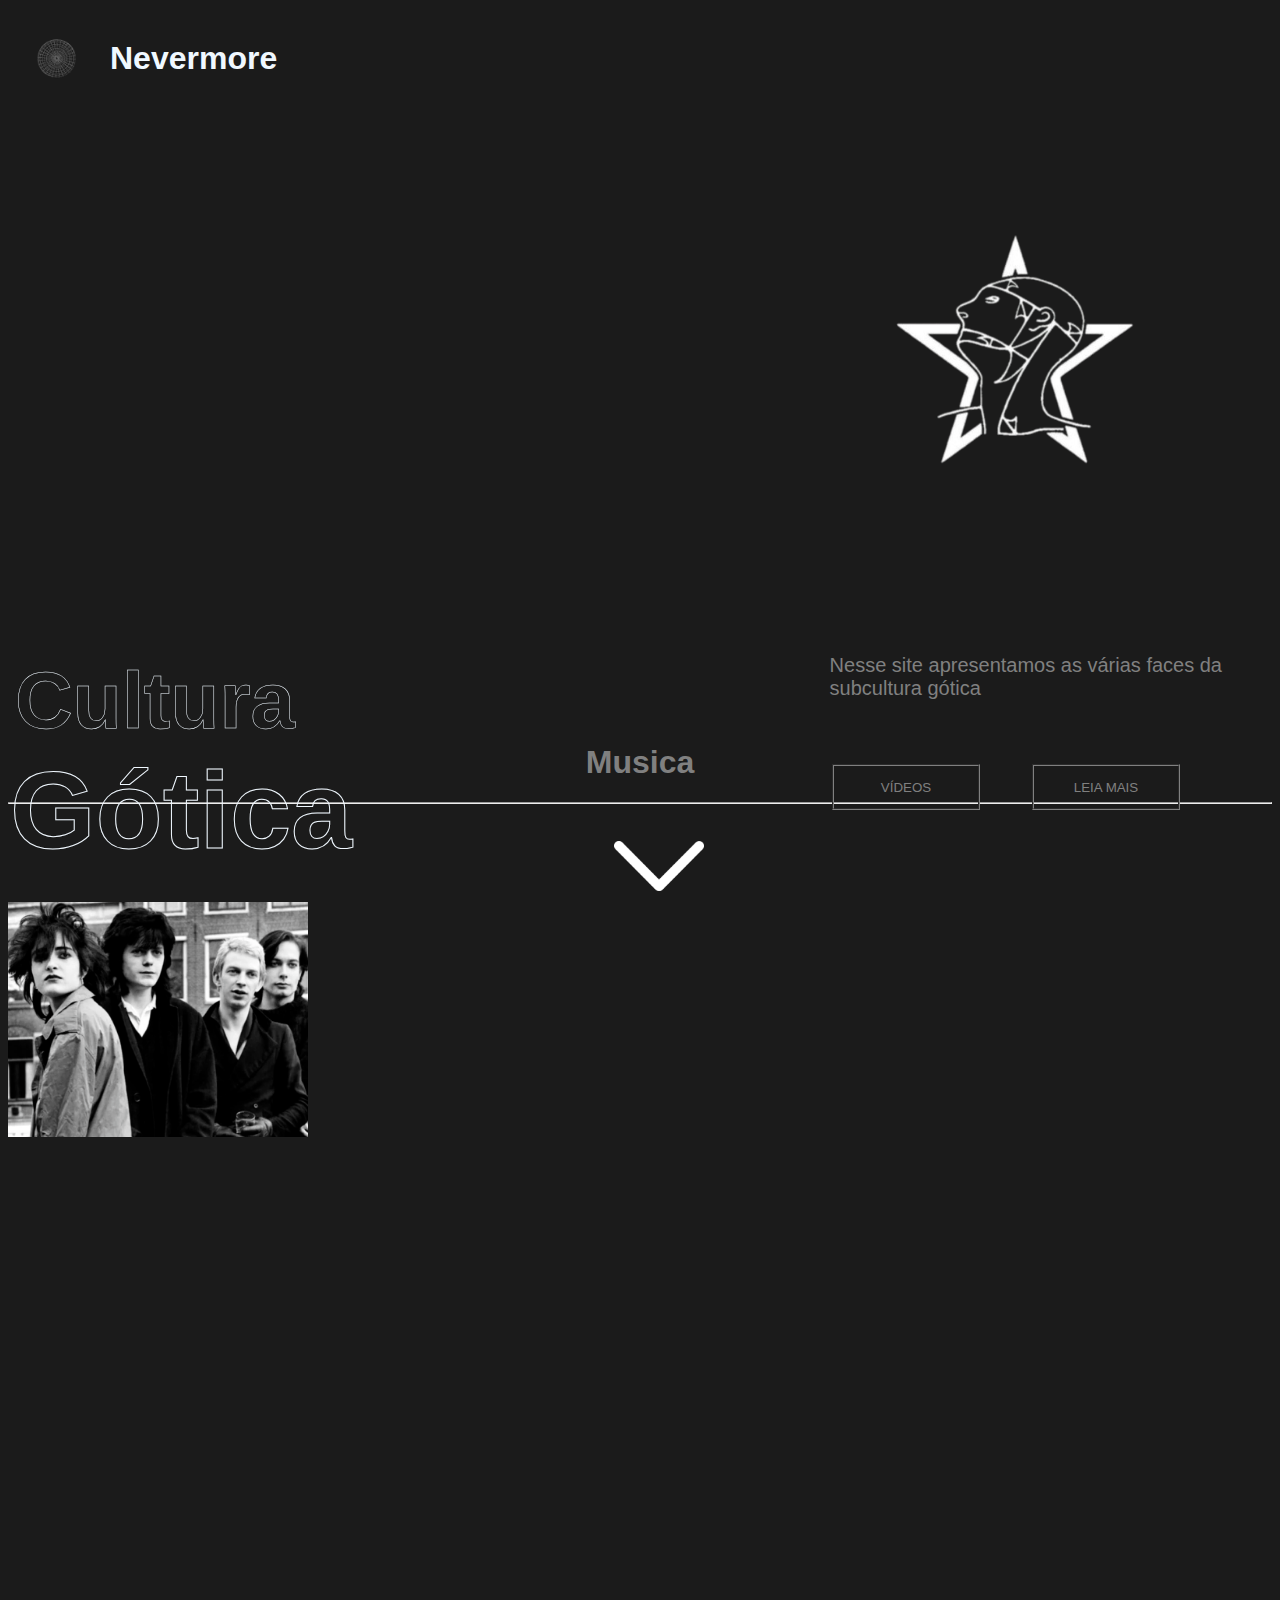
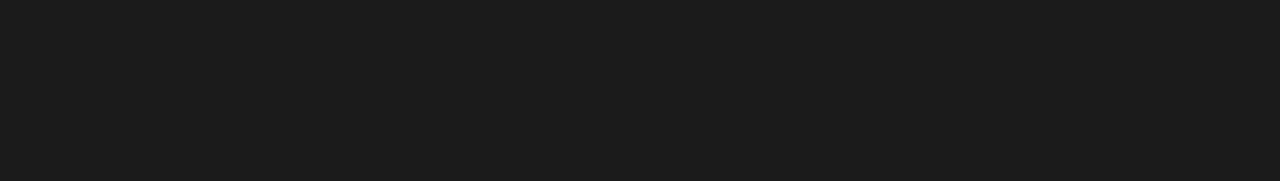
==== index.html @ 48a797e7 "Update index.html" ====
<!DOCTYPE html>
<html lang="pt-br">
<head>
    <meta charset="UTF-8">
    <meta http-equiv="X-UA-Compatible" content="IE=edge">
    <meta name="viewport" content="width=device-width, initial-scale=1.0">
    <meta name="author" content="Equipe Sigma">
    <link rel="shortcut icon" href="favicon.ico" type="image/x-icon">
    <link rel="stylesheet" href="css/estilos.css">
    <title>Nevermore</title>
</head>
<body>
    <img src="img/anim.gif" alt="a" width="100" height="100" float="left"> <h1 class="nev"> Nevermore </h1> 
    <img class="ph" src="img/sist-removebg-preview.png" alt="place-holder">
    
    <h1 class = "titulo";>Cultura</h1>
    <h1 class = "titulo2">Gótica</h1> 

    <p class="tx"> Nesse site apresentamos as várias faces da<br> subcultura gótica</p>

    <form action="pagL.html">
        <button type="menu" class="but1"> LEIA MAIS</button>
    </form>

    <form action="pagV.html">
        <button type="submit" class="but2">VÍDEOS</button>
    </form>

    <a href="#down"><img src="img/seta.png" alt="Seta" class="seta"></a>
    
    <div id="down">
        <div style="margin: none"">
            <h1 style="color: grey; text-align: center;">Musica</h1> 
            <hr>
            <br><br><br><br><br>
        </div>

        <a href="">
            <div class="banda1">
                <img src="img/siouxsie.png" alt="">
                <div class="overlay1">
                    <h1>Siouxsie And The <br>Banshees</h1>
                </div>
            </div>
        </a>

    </div>

    


</body>
</html>
---- css/estilos.css ----
html{
    scroll-behavior: smooth;
}

body{
    font-family:Aria, Helvetica, sans-serif; 
    background-color: #1B1B1B;
}
/*Textos*/
h1.titulo{
    -webkit-text-stroke: 0.5px aliceblue;
    color:transparent; 
    font-size: 80px; 
    position: absolute;
    bottom: 17%;
    left: 15px;
    padding: 0;
    margin: 0;
}

h1.titulo2{
    -webkit-text-stroke: 1px aliceblue;
    color:transparent;
    font-size: 110px;
    position: absolute;
    left: 10px;
    bottom: 3%;
    padding: 0;
    margin: 0;
}

.nev{
    color:aliceblue;
    position: absolute;
    top: 10px;
    left: 110px;
    margin-top: 30px;
}

.tx{
    color:gray; 
    float: right;
    font-size: 20px;
    position: absolute;
    right: 58px;
    bottom: 20%;
}

/*Botões*/
.but1{
    position: absolute;
    border-style:groove; 
    background-color:transparent; 
    border-color: gray; 
    color:gray; 
    width:148px; 
    height: 46px; 
    cursor: pointer;
    right: 100px;
    bottom: 10%;
}

.but2{
    position: absolute;
    border-style:groove; 
    background-color:transparent; 
    border-color: gray; 
    color:gray; 
    width:148px; 
    height: 46px; 
    cursor: pointer;
    right: 300px;
    bottom: 10%;
}

button:hover{
    background-color: gray;
    border-color: aliceblue;
    color:aliceblue
}
#down {
    font-family:Aria, Helvetica, sans-serif; 
    margin-top: 50%;
    padding-bottom: 50%;
   } 

/*Imagens*/
.ph{
    position: absolute;
    right: 11%;
    top: 25%;
    width: 250px;
    height: 250px;
}

.ImagensT{
    width: 250px;
    height: 250px;
}

.bat{
    height: 30px;
    width: 30px;
}

.seta{
    position: absolute;
    width: 90px;
    height: 50px;
    right: 45%;
    bottom: 1%;
}

.seta:hover{
    filter: brightness(60%);
}

/*Listas*/

.banda1{
    filter: brightness(100%);
    transition: .5s ease;
    display: inline-block;
}

.banda1 img{
    height: auto;
    width: 300px;
}

.banda1:hover img{
    filter: brightness(50%);
}
.banda1:hover .overlay1{
    opacity: 1;
}

.overlay1{
    opacity: 0;
    display: block;
    position:relative;
    transition: .5s ease;
}

.overlay1 h1{
    user-select: none;
    color: transparent;
    -webkit-text-stroke: 0.5px aliceblue;
    position: absolute;
    text-align: center;
    font-size: 30px;
    margin-bottom: 26%;
    left: 8%;
    bottom: 100%;
}
/*Posicionando elementos*/
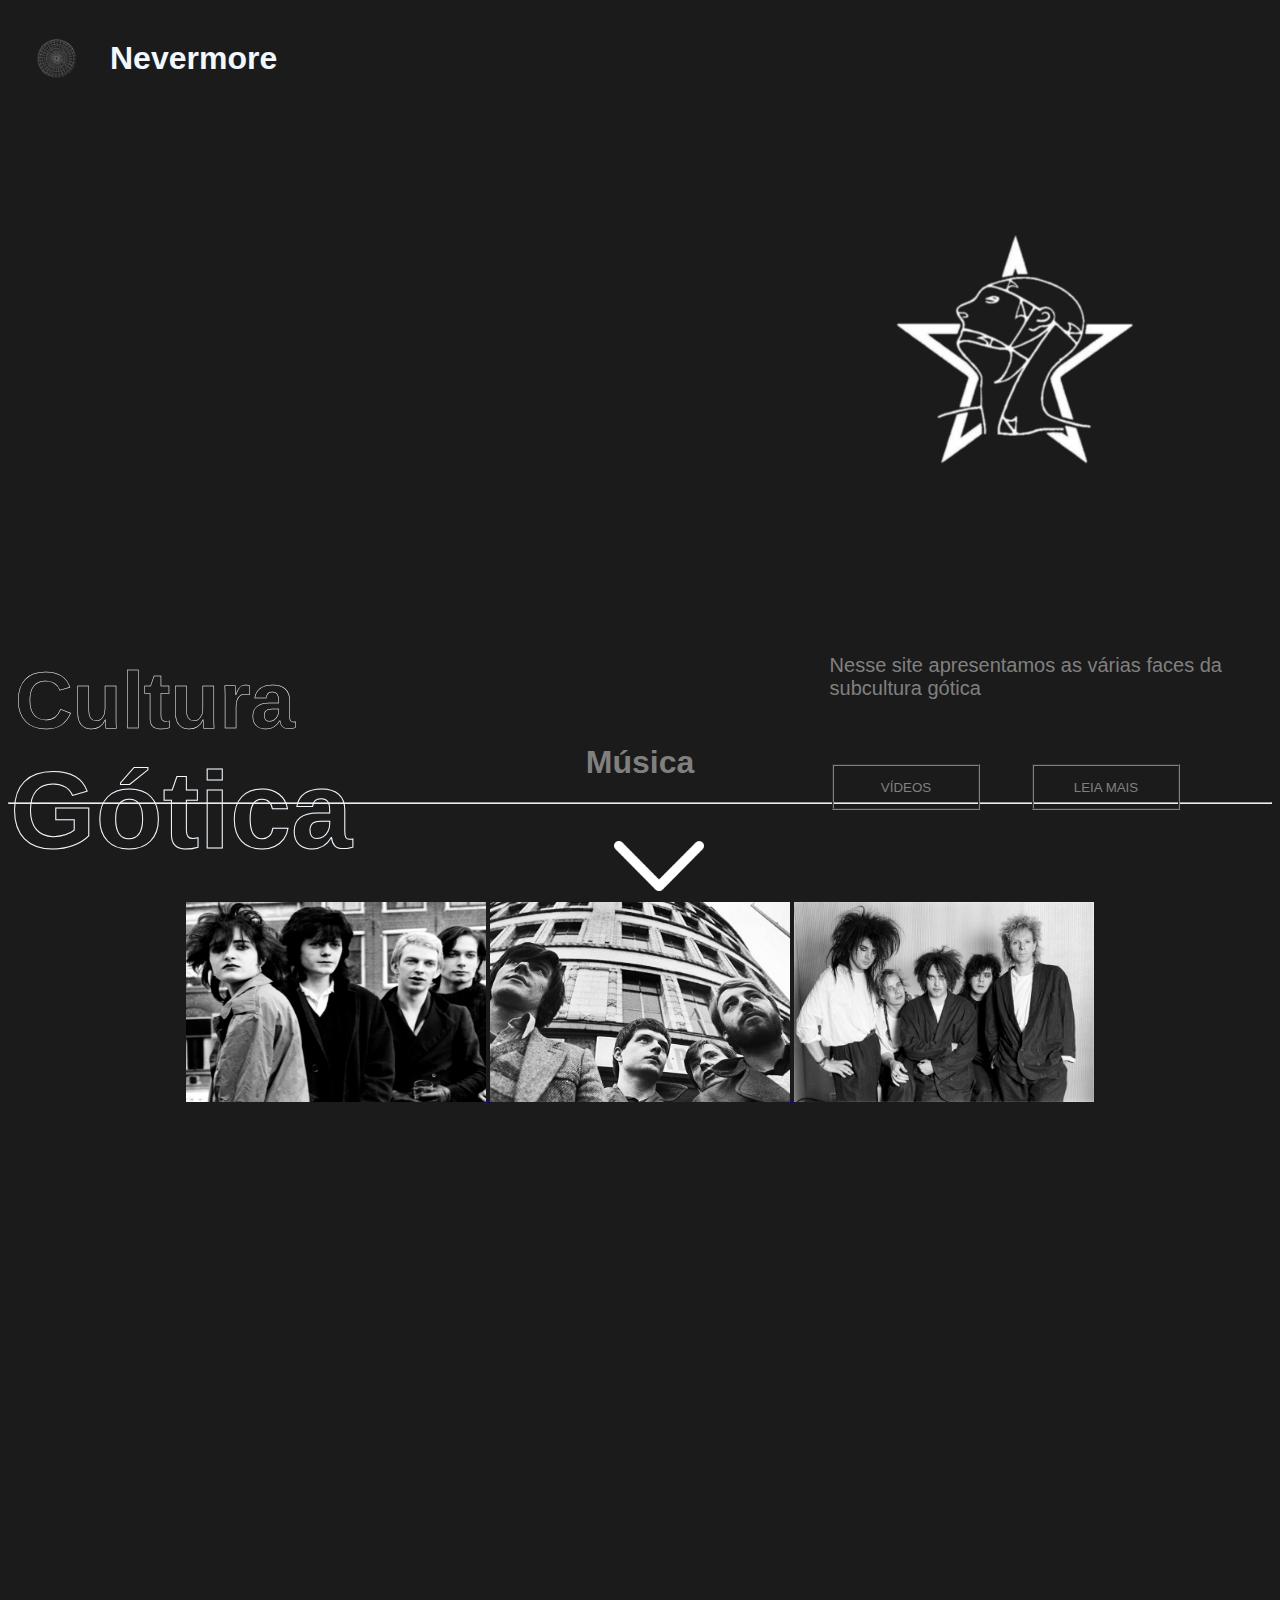
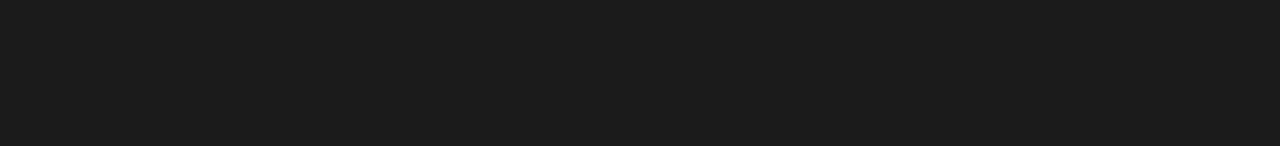
==== commit dabef3e4: "Atualização do código" ====
--- a/index.html
+++ b/index.html
@@ -3,7 +3,7 @@
 <head>
     <meta charset="UTF-8">
     <meta http-equiv="X-UA-Compatible" content="IE=edge">
-    <meta name="viewport" content="width=device-width, initial-scale=1.0">
+    <meta name="viewport" content="width=device-width, initial-scale=1">
     <meta name="author" content="Equipe Sigma">
     <link rel="shortcut icon" href="favicon.ico" type="image/x-icon">
     <link rel="stylesheet" href="css/estilos.css">
@@ -26,16 +26,16 @@
         <button type="submit" class="but2">VÍDEOS</button>
     </form>
 
-    <a href="#down"><img src="img/seta.png" alt="Seta" class="seta"></a>
-    
+    <div><a href="#down"><img src="img/seta.png" alt="Seta" class="seta"></a></div>
+ 
     <div id="down">
-        <div style="margin: none"">
-            <h1 style="color: grey; text-align: center;">Musica</h1> 
+        <div style="margin: none">
+            <h1 style="color: grey; text-align: center;">Música</h1> 
             <hr>
             <br><br><br><br><br>
         </div>
-
-        <a href="">
+    <div style="text-align: center;">
+        <a href="https://open.spotify.com/artist/1n65zfwYIj5kKEtNgxUlWb?si=YqXDvU-JQb-svj98pLH63Q">
             <div class="banda1">
                 <img src="img/siouxsie.png" alt="">
                 <div class="overlay1">
@@ -43,11 +43,25 @@
                 </div>
             </div>
         </a>
+        <a href="https://open.spotify.com/artist/432R46LaYsJZV2Gmc4jUV5?si=Z9nZ3NuUR_mgM40rltrKIA">
+            <div class="banda1">
+                <img src="img/joydivision.jpg" alt="">
+                <div class="overlay1">
+                    <h1 style="margin-left: 23%;">Joy <br> Division</h1>
+                </div>
+            </div>
+        </a>
+        <a href="https://open.spotify.com/artist/7bu3H8JO7d0UbMoVzbo70s?si=bSjBxHFbSVupbouTmdkXcQ">
+            <div class="banda1">
+                <img src="img/thecure.jpeg" alt="">
+                <div class="overlay1">
+                    <h1 style="margin-left: 31%;">The<br>Cure</h1>
+                </div>
+            </div>
+        </a> 
+        
+    </div>  
 
     </div>
-
-    
-
-
 </body>
-</html>
+</html>--- a/css/estilos.css
+++ b/css/estilos.css
@@ -109,6 +109,15 @@
     height: 50px;
     right: 45%;
     bottom: 1%;
+    animation: up-down .7s linear infinite alternate;
+    
+}
+
+
+
+@keyframes up-down {
+   100%{
+    transform: translateY(20%)}
 }
 
 .seta:hover{
@@ -124,7 +133,7 @@
 }
 
 .banda1 img{
-    height: auto;
+    height: 200px;
     width: 300px;
 }
 
@@ -154,3 +163,8 @@
     bottom: 100%;
 }
 /*Posicionando elementos*/
+
+
+
+
+
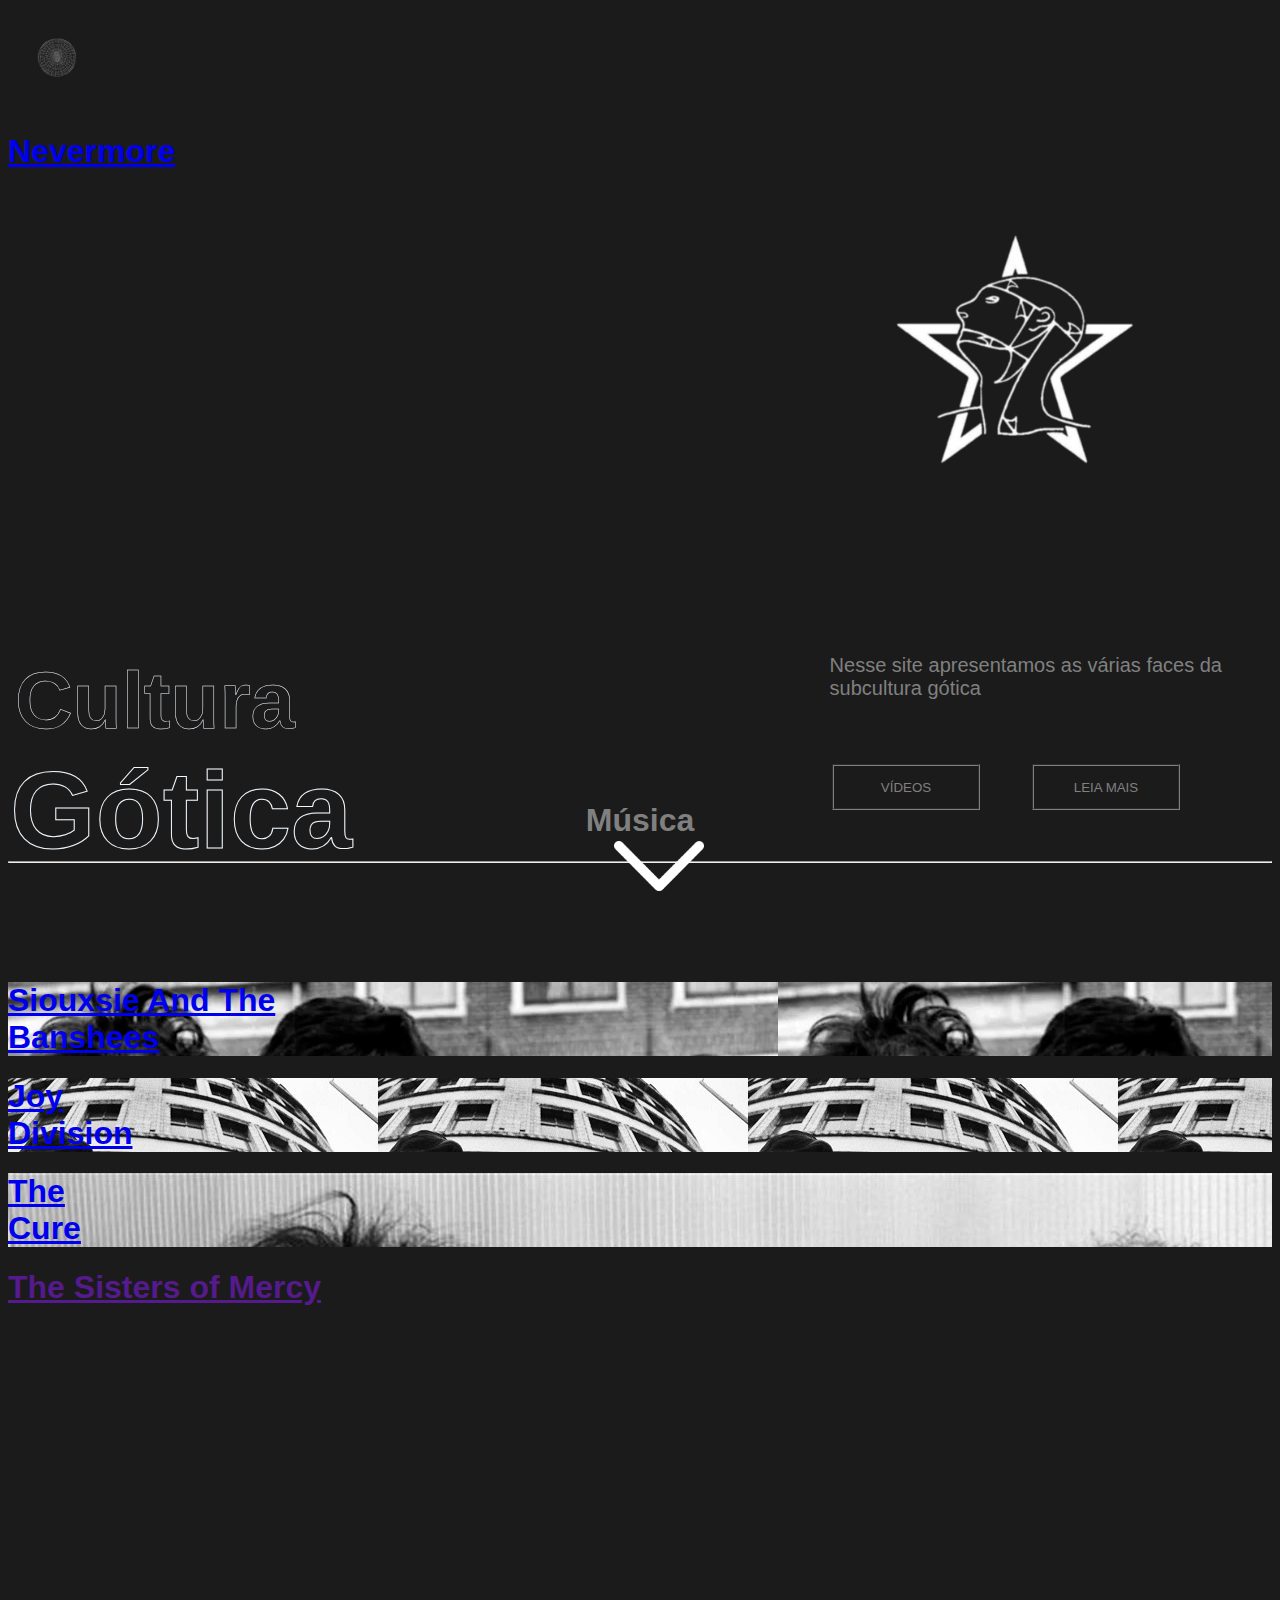
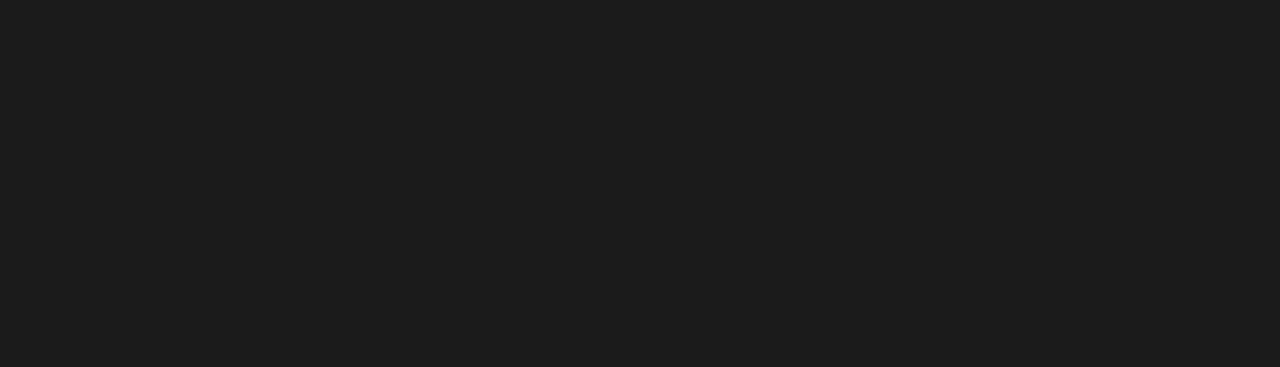
==== commit 5e838191: "Update 31/10" ====
--- a/index.html
+++ b/index.html
@@ -10,23 +10,26 @@
     <title>Nevermore</title>
 </head>
 <body>
-    <img src="img/anim.gif" alt="a" width="100" height="100" float="left"> <h1 class="nev"> Nevermore </h1> 
-    <img class="ph" src="img/sist-removebg-preview.png" alt="place-holder">
-    
-    <h1 class = "titulo";>Cultura</h1>
-    <h1 class = "titulo2">Gótica</h1> 
+    <div class="home">
+        <a href="#home">
+            <img src="img/anim.gif" alt="a" width="100" height="100" float="left"> <h1> Nevermore </h1> 
+        </a>
+    </div>
 
-    <p class="tx"> Nesse site apresentamos as várias faces da<br> subcultura gótica</p>
-
-    <form action="pagL.html">
-        <button type="menu" class="but1"> LEIA MAIS</button>
-    </form>
-
-    <form action="pagV.html">
-        <button type="submit" class="but2">VÍDEOS</button>
-    </form>
-
-    <div><a href="#down"><img src="img/seta.png" alt="Seta" class="seta"></a></div>
+    <section id="home">
+        <img class="ph" src="img/sist-removebg-preview.png" alt="place-holder">
+        
+        <h1 class = "titulo";>Cultura</h1>
+        <h1 class = "titulo2">Gótica</h1>
+        <p class="tx"> Nesse site apresentamos as várias faces da<br> subcultura gótica</p>
+        <form action="pagL.html">
+            <button type="menu" class="but1"> LEIA MAIS</button>
+        </form>
+        <form action="pagV.html">
+            <button type="submit" class="but2">VÍDEOS</button>
+        </form>
+        <div><a href="#down"><img src="img/seta.png" alt="Seta" class="seta"></a></div>
+    </section>
  
     <div id="down">
         <div style="margin: none">
@@ -34,33 +37,31 @@
             <hr>
             <br><br><br><br><br>
         </div>
-    <div style="text-align: center;">
-        <a href="https://open.spotify.com/artist/1n65zfwYIj5kKEtNgxUlWb?si=YqXDvU-JQb-svj98pLH63Q">
-            <div class="banda1">
-                <img src="img/siouxsie.png" alt="">
-                <div class="overlay1">
-                    <h1>Siouxsie And The <br>Banshees</h1>
+    <section class="grid">
+            <a href="//open.spotify.com/artist/1n65zfwYIj5kKEtNgxUlWb?si=YqXDvU-JQb-svj98pLH63Q">
+                <div class="card" style="background-image: url(./img/siouxsie.png);" >
+                        <h1 class="card-text">Siouxsie And The <br>Banshees</h1>
                 </div>
-            </div>
-        </a>
-        <a href="https://open.spotify.com/artist/432R46LaYsJZV2Gmc4jUV5?si=Z9nZ3NuUR_mgM40rltrKIA">
-            <div class="banda1">
-                <img src="img/joydivision.jpg" alt="">
-                <div class="overlay1">
-                    <h1 style="margin-left: 23%;">Joy <br> Division</h1>
+            </a>
+
+            <a href="https://open.spotify.com/artist/432R46LaYsJZV2Gmc4jUV5?si=Z9nZ3NuUR_mgM40rltrKIA">
+                <div class="card" style="background-image: url(./img/joydivision.jpg);" >
+                    <h1 class="card-text">Joy <br> Division</h1>
                 </div>
-            </div>
-        </a>
-        <a href="https://open.spotify.com/artist/7bu3H8JO7d0UbMoVzbo70s?si=bSjBxHFbSVupbouTmdkXcQ">
-            <div class="banda1">
-                <img src="img/thecure.jpeg" alt="">
-                <div class="overlay1">
-                    <h1 style="margin-left: 31%;">The<br>Cure</h1>
+            </a>
+
+            <a href="https://open.spotify.com/artist/7bu3H8JO7d0UbMoVzbo70s?si=bSjBxHFbSVupbouTmdkXcQ">
+                <div class="card" style="background-image: url(./img/thecure.jpeg);" >
+                    <h1 class="card-text">The<br>Cure</h1>
                 </div>
-            </div>
-        </a> 
-        
-    </div>  
+            </a>
+
+            <a href="">
+                <div class="card" style="background-image: url(./img/sisters.jpg);">
+                    <h1 class="card-text">The Sisters of Mercy</h1>
+                </div>
+            </a>
+    </section> 
 
     </div>
 </body>
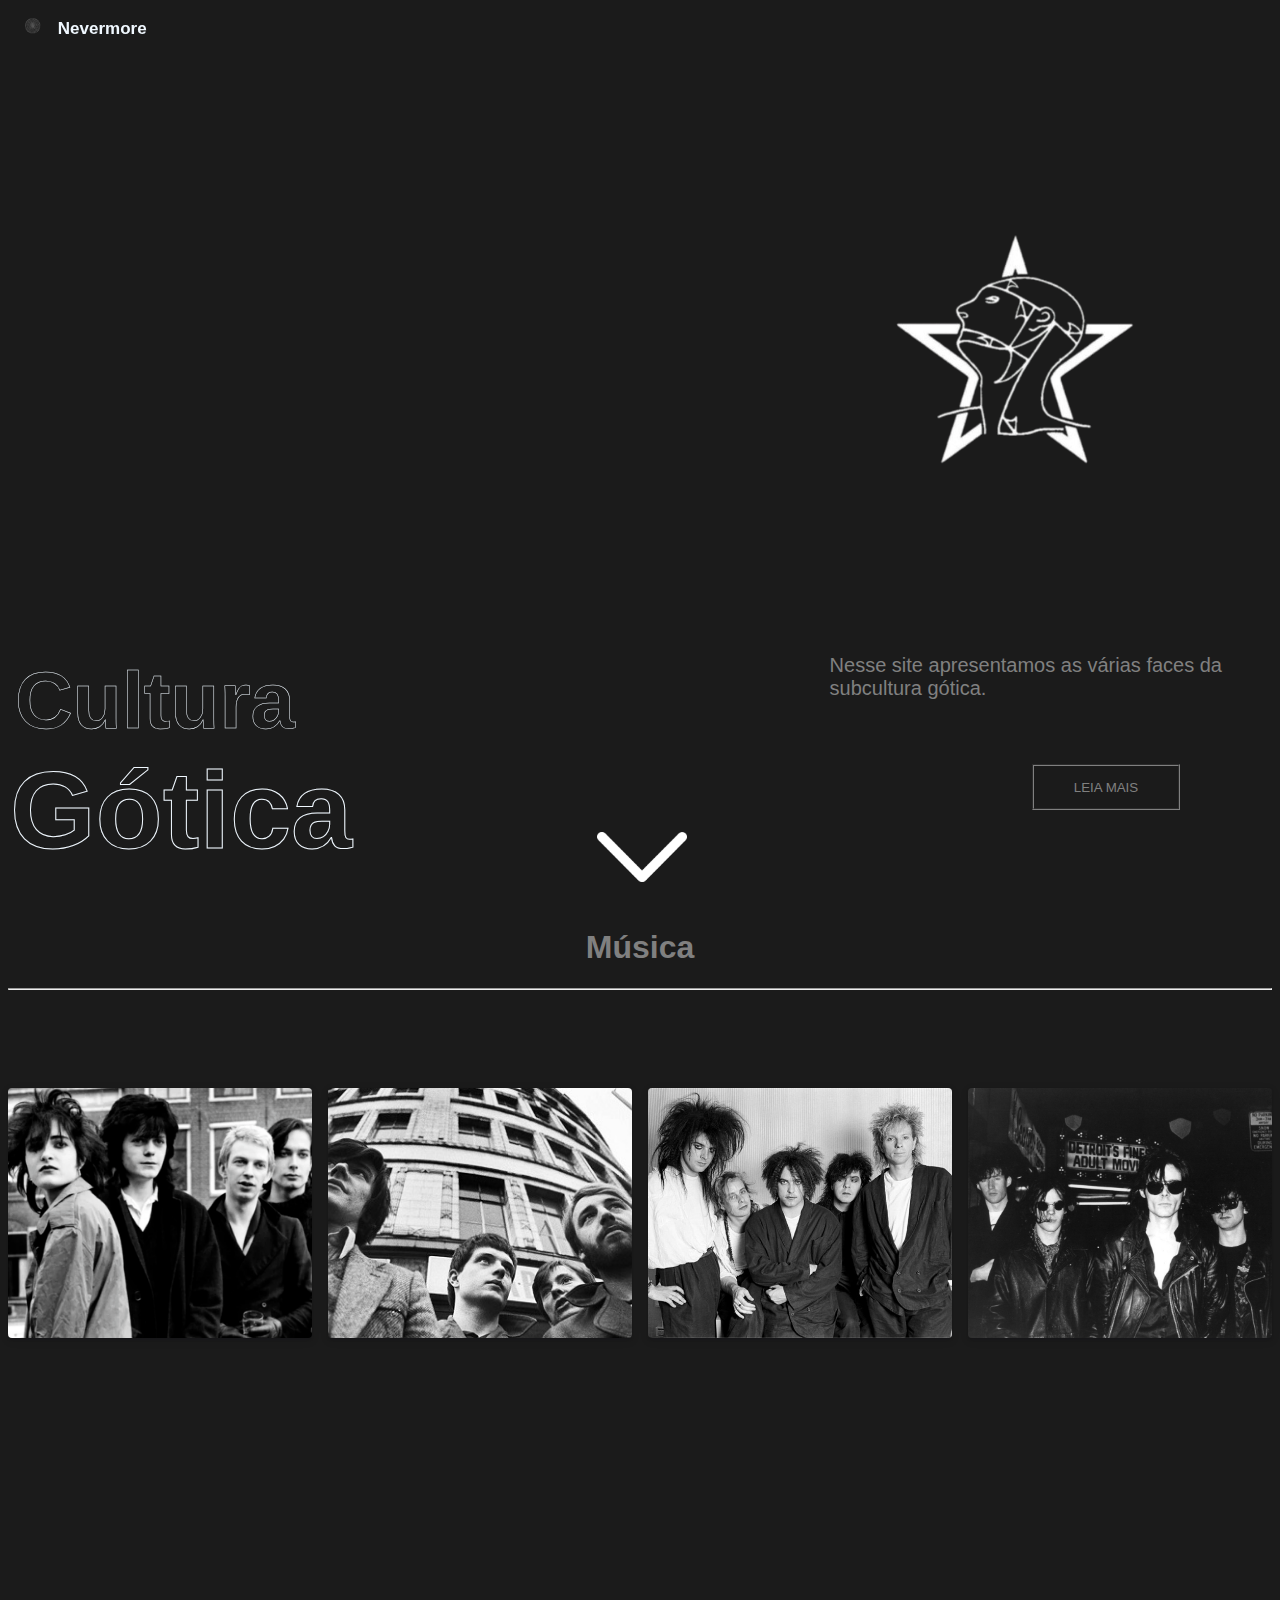
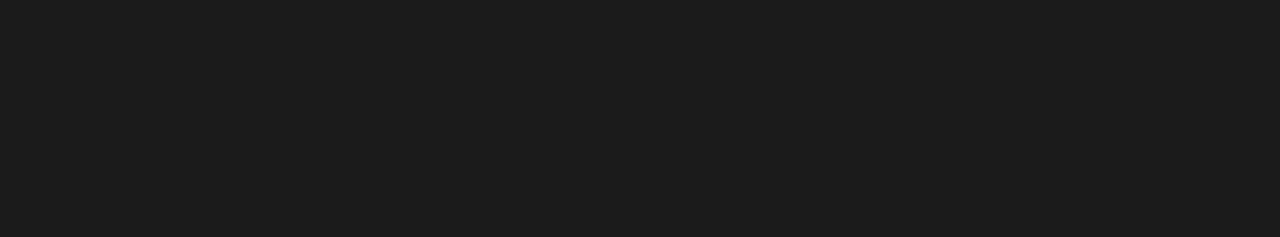
==== commit 1b77d8a8: "update 19/11" ====
--- a/index.html
+++ b/index.html
@@ -15,20 +15,30 @@
             <img src="img/anim.gif" alt="a" width="100" height="100" float="left"> <h1> Nevermore </h1> 
         </a>
     </div>
-
+    
     <section id="home">
-        <img class="ph" src="img/sist-removebg-preview.png" alt="place-holder">
-        
-        <h1 class = "titulo";>Cultura</h1>
-        <h1 class = "titulo2">Gótica</h1>
-        <p class="tx"> Nesse site apresentamos as várias faces da<br> subcultura gótica</p>
+        <div class="container">
+            <div class="c-item i1">
+                <h1 class = "titulo";>Cultura</h1>
+                <h1 class = "titulo2">Gótica</h1>
+            </div>
+            <div class="c-item i2">
+                <img class="ph" src="img/sist-removebg-preview.png" alt="place-holder">
+            </div>
+            <div class="c-item i3">
+                <p class="tx"> Nesse site apresentamos as várias faces da<br> subcultura gótica.</p>
         <form action="pagL.html">
             <button type="menu" class="but1"> LEIA MAIS</button>
         </form>
-        <form action="pagV.html">
+        <!--<form action="pagV.html">
             <button type="submit" class="but2">VÍDEOS</button>
-        </form>
+        </form>-->
+            </div>
+        </div>
+        
+        
         <div><a href="#down"><img src="img/seta.png" alt="Seta" class="seta"></a></div>
+    
     </section>
  
     <div id="down">
--- a/css/estilos.css
+++ b/css/estilos.css
@@ -6,7 +6,48 @@
     font-family:Aria, Helvetica, sans-serif; 
     background-color: #1B1B1B;
 }
+
+body::-webkit-scrollbar{
+    width: 0.25rem;
+    height: 0.25rem;
+}
+
+body::-webkit-scrollbar-track{
+    background: #1B1B1B;
+}
+
+body::-webkit-scrollbar-thumb{
+    background: aliceblue;
+}
+
+#home{
+    height: 100vh;
+}
+.home{
+    position: fixed;
+    left: 0;
+    top:0;
+    margin: 1%;
+    margin-top: .5%;
+}
+.home h1{
+    color:aliceblue;
+    position: absolute;
+    top: 1px;
+    left: 45px;
+    font-size: 17px;
+}
+.home img{
+    height: auto;
+    width: 40px
+}
 /*Textos*/
+h1.vazado{
+    -webkit-text-stroke: 0.5px aliceblue;
+    color:transparent;
+    text-align: center;
+}
+
 h1.titulo{
     -webkit-text-stroke: 0.5px aliceblue;
     color:transparent; 
@@ -29,14 +70,6 @@
     margin: 0;
 }
 
-.nev{
-    color:aliceblue;
-    position: absolute;
-    top: 10px;
-    left: 110px;
-    margin-top: 30px;
-}
-
 .tx{
     color:gray; 
     float: right;
@@ -44,6 +77,14 @@
     position: absolute;
     right: 58px;
     bottom: 20%;
+}
+
+.txg{
+    color:gray; 
+    float: left;
+    font-size: 1.75rem;
+    margin: 1rempx;
+    
 }
 
 /*Botões*/
@@ -80,8 +121,7 @@
 }
 #down {
     font-family:Aria, Helvetica, sans-serif; 
-    margin-top: 50%;
-    padding-bottom: 50%;
+    height: 100vh;
    } 
 
 /*Imagens*/
@@ -94,9 +134,25 @@
 }
 
 .ImagensT{
-    width: 250px;
-    height: 250px;
-}
+   display: flex;
+   justify-content: center;
+    width: 100%;
+   height: auto;
+
+}
+
+.ImagensT2{
+    display: flex;
+    justify-content: center;
+    max-width: 100%;
+    width: auto;
+    
+ 
+ }
+
+ 
+
+
 
 .bat{
     height: 30px;
@@ -107,8 +163,8 @@
     position: absolute;
     width: 90px;
     height: 50px;
-    right: 45%;
-    bottom: 1%;
+    margin-left: 46%;
+    bottom: 2%;
     animation: up-down .7s linear infinite alternate;
     
 }
@@ -137,34 +193,97 @@
     width: 300px;
 }
 
-.banda1:hover img{
+.card:hover .background{
     filter: brightness(50%);
 }
-.banda1:hover .overlay1{
+
+/*Posicionando elementos*/
+
+
+/*GRID*/
+.grid{
+    display: grid;
+    gap: 1rem;
+    grid-template-columns: repeat(auto-fit, minmax(270px, 1fr));
+    grid-auto-rows: 250px;
+}
+
+.card {
+    box-shadow:inset 0 0 0 150vw rgba(0, 0, 0, 0);
+    display: flex;
+    flex-direction: column;
+    justify-content: center;
+    align-items: center;
+    font-size: 2rem;
+    color: #fff;
+    box-shadow: rgba(3, 8, 20, 0.1) 0px 0.15rem 0.5rem, rgba(2, 8, 20, 0.1) 0px 0.075rem 0.175rem;
+    height: 100%;
+    width: 100%;
+    border-radius: 4px;
+    overflow: hidden;
+    transition: .5s ease;
+
+    background-size: cover;
+    background-position: center;
+    background-repeat: no-repeat;
+ }
+
+.card:hover{
+    box-shadow:inset 0 0 0 150vw rgba(0,0,0,0.5);
+ }
+
+.card-text{
+    opacity: 0;
+    transition: .5s ease;
+    text-align: center;
+    -webkit-text-stroke: 1px aliceblue;
+    color:transparent; 
+    user-select: none;
+    
+}
+
+.card:hover .card-text{
     opacity: 1;
 }
 
-.overlay1{
-    opacity: 0;
-    display: block;
-    position:relative;
-    transition: .5s ease;
-}
-
-.overlay1 h1{
-    user-select: none;
-    color: transparent;
-    -webkit-text-stroke: 0.5px aliceblue;
-    position: absolute;
-    text-align: center;
-    font-size: 30px;
-    margin-bottom: 26%;
-    left: 8%;
-    bottom: 100%;
-}
-/*Posicionando elementos*/
-
-
-
-
-
+a:link { text-decoration: none; }
+
+
+a:visited { text-decoration: none; }
+
+
+a:hover { text-decoration: none; }
+
+
+a:active { text-decoration: none; }
+
+/*flex*/
+.flex_cont{
+    display: flex;
+    justify-content:space-around;
+    flex-direction: row;
+    flex-wrap: wrap;
+}
+
+.flex{
+    margin: 30px;
+       
+}
+
+.flex_item{
+    
+    min-width: 260px;
+    flex-grow: 1;
+    flex-basis: 0;
+    
+    
+}
+
+.flex_item2{
+    
+    min-width:275px;
+    flex-grow: 2;
+    flex-basis: 0;
+    
+    
+}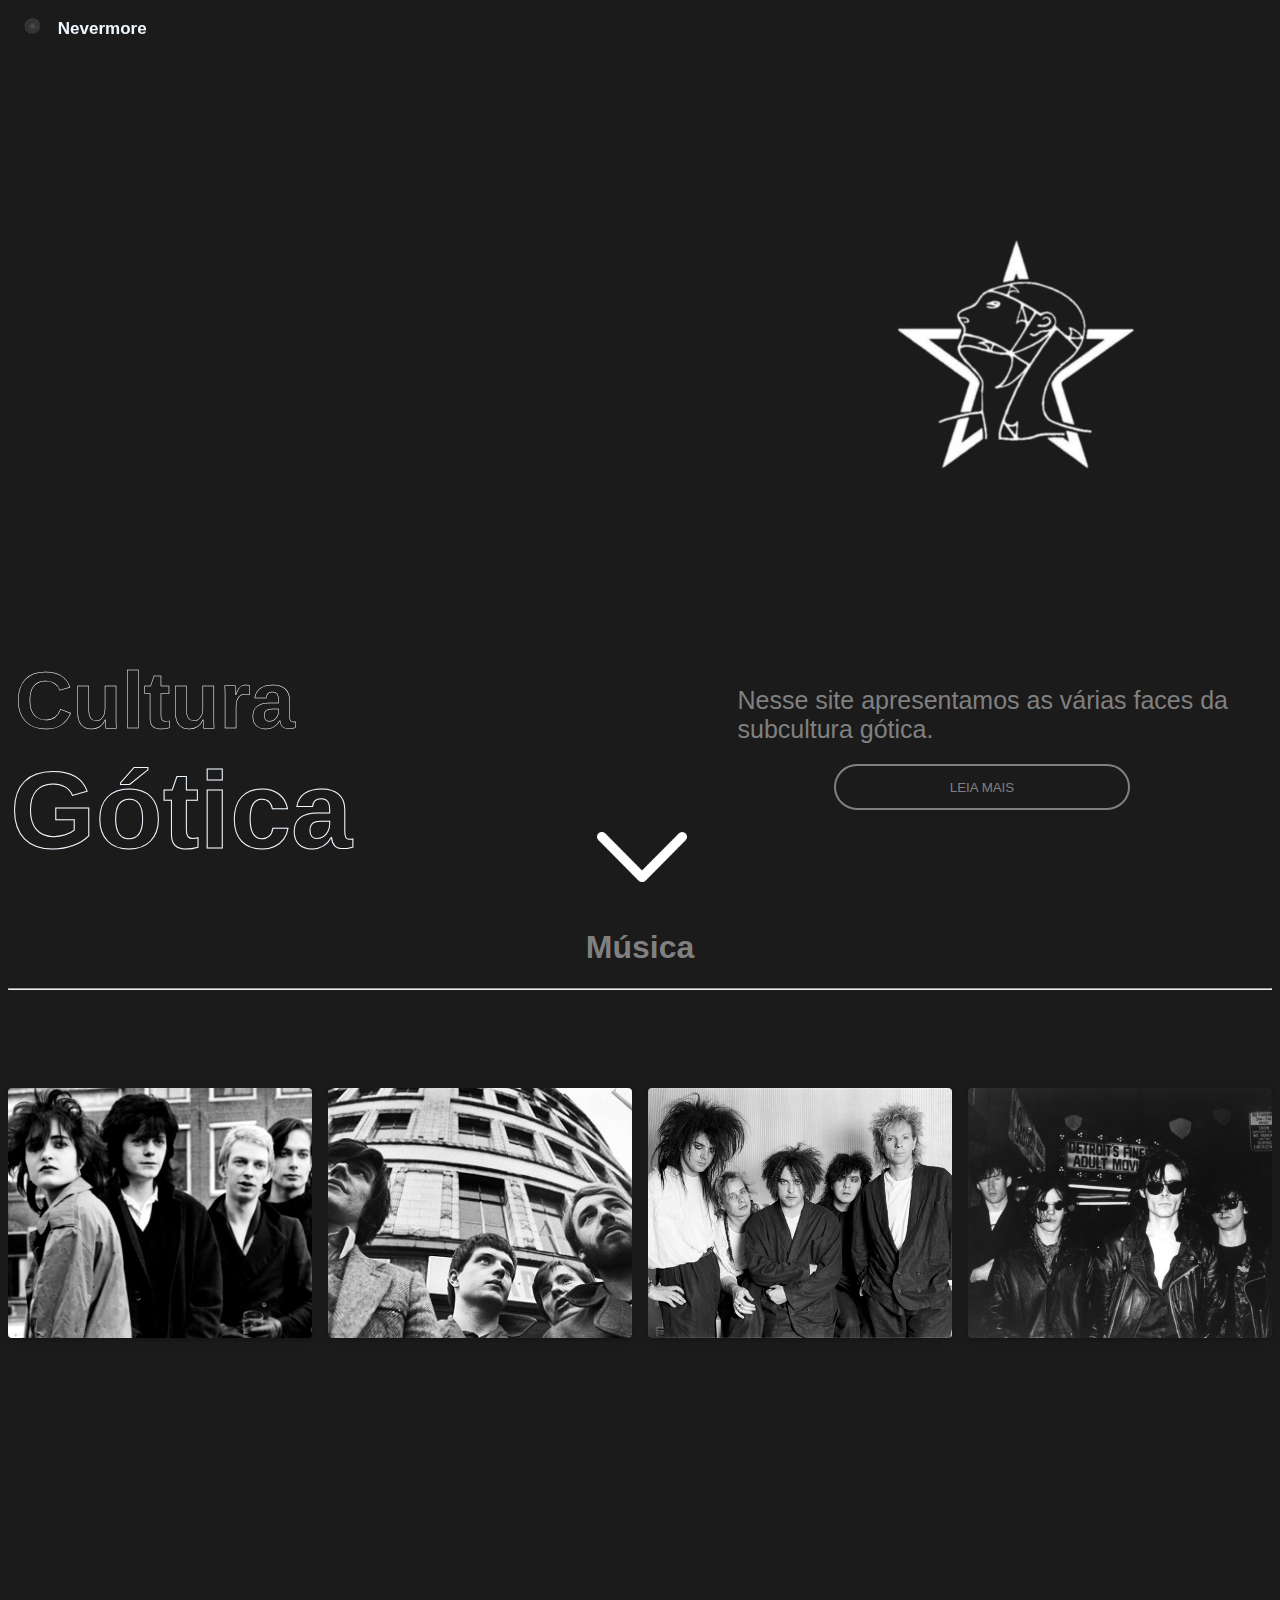
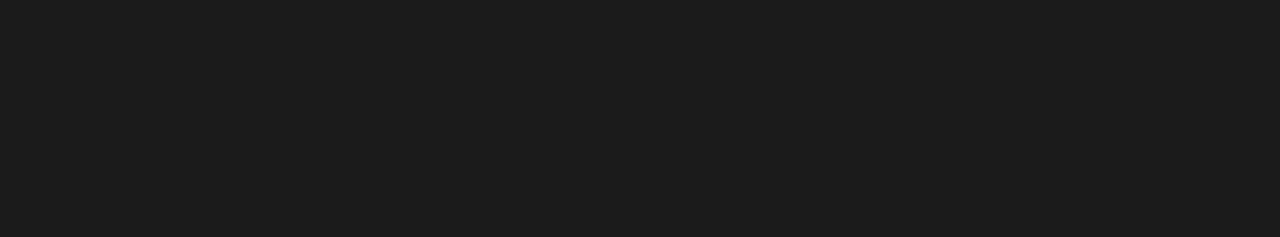
==== commit 9463f629: "Update index.html" ====
--- a/index.html
+++ b/index.html
@@ -32,7 +32,7 @@
         </form>
         <!--<form action="pagV.html">
             <button type="submit" class="but2">VÍDEOS</button>
-        </form>-->
+        </form>--> <!--Caso queira  colocar de volta o botão de vídeo, porem ele ta sem o formato certo-->
             </div>
         </div>
         
@@ -75,4 +75,4 @@
 
     </div>
 </body>
-</html>+</html>
--- a/css/estilos.css
+++ b/css/estilos.css
@@ -1,3 +1,4 @@
+/*Geral*/
 html{
     scroll-behavior: smooth;
 }
@@ -19,6 +20,8 @@
 body::-webkit-scrollbar-thumb{
     background: aliceblue;
 }
+
+
 
 #home{
     height: 100vh;
@@ -71,48 +74,52 @@
 }
 
 .tx{
+    margin-left: 20px;
     color:gray; 
     float: right;
-    font-size: 20px;
-    position: absolute;
-    right: 58px;
-    bottom: 20%;
+    font-size: 25px;
+    position: relative;
+    right: 1.5rem;
+    top: 7rem;
 }
 
 .txg{
     color:gray; 
     float: left;
     font-size: 1.75rem;
-    margin: 1rempx;
+    margin: 1px;
     
 }
 
 /*Botões*/
 .but1{
     position: absolute;
-    border-style:groove; 
+    border-style:solid; 
     background-color:transparent; 
     border-color: gray; 
     color:gray; 
-    width:148px; 
+    width:296px; 
     height: 46px; 
     cursor: pointer;
-    right: 100px;
+    right: 150px;
     bottom: 10%;
-}
-
-.but2{
-    position: absolute;
-    border-style:groove; 
+    border-radius: 25px;
+}
+
+/*.but2{
+    position: absolute;
+    border-style:solid; 
     background-color:transparent; 
     border-color: gray; 
     color:gray; 
-    width:148px; 
+    width:296px;  
     height: 46px; 
     cursor: pointer;
     right: 300px;
     bottom: 10%;
-}
+    border-radius: 25px;
+} 
+*/
 
 button:hover{
     background-color: gray;
@@ -126,11 +133,12 @@
 
 /*Imagens*/
 .ph{
-    position: absolute;
-    right: 11%;
-    top: 25%;
+    position: relative;
+    top: 42%;
+    margin-right: 19%;
     width: 250px;
     height: 250px;
+    float: right;
 }
 
 .ImagensT{
@@ -151,9 +159,6 @@
  }
 
  
-
-
-
 .bat{
     height: 30px;
     width: 30px;
@@ -257,6 +262,34 @@
 
 a:active { text-decoration: none; }
 
+.container{
+    height: 100vh;
+    display: grid;
+    grid-template-columns: repeat(2,1fr);
+    
+}
+
+.c-item{
+    
+    padding: 20px;
+    
+    
+}
+
+.i1{  
+    grid-row-start: 1;
+    grid-row-end: 3;
+}
+
+.i2{
+    grid-column-start: 2;
+}
+
+.i3{
+    grid-column-start: 2;
+    
+ }
+
 /*flex*/
 .flex_cont{
     display: flex;
@@ -283,7 +316,98 @@
     
     min-width:275px;
     flex-grow: 2;
-    flex-basis: 0;
-    
-    
+    flex-basis: 0;   
+}
+/*Responsividade*/
+@media (width <= 799px){
+    .container{
+        height: 100vh;
+        display: grid;
+        place-items: center;
+    }
+    
+    .c-item{
+        display: flex;
+        flex-direction: column;
+        align-items: center;
+        padding: 10px;
+    }
+    
+    .i1{  
+        grid-row-start: 2;
+        grid-column-start: 1;
+        grid-column-end: 3;
+    }
+    
+    .i2{
+        grid-row-start: 1;
+    }
+    
+    .i3{
+        grid-row-start: 3;
+        
+     }
+
+    h1.titulo{
+        -webkit-text-stroke: 0.5px aliceblue;
+        color:transparent; 
+        font-size: 80px; 
+        position: relative;
+        bottom: 17%;
+        left: 1px;
+        padding: 0;
+        margin: 0;
+    }
+    
+    h1.titulo2{
+        -webkit-text-stroke: 1px aliceblue;
+        color:transparent;
+        font-size: 110px;
+        position: relative;
+        left: 10px;
+        bottom: 3%;
+        padding: 0;
+        margin: 0;
+    }
+
+    .seta{
+        position: relative;
+        width: 50px;
+        height: 20px;
+        margin-left: 46%;
+        bottom: 3rem;
+        animation: up-down .7s linear infinite alternate;
+        
+    }
+    .tx{
+        margin-left: 20px;
+        color:gray; 
+        float: right;
+        font-size: 20px;
+        position: relative;
+        right: 2.75rem;
+        top:2px;
+    }
+    .but1{
+        position: relative;
+        border-style:solid; 
+        background-color:transparent; 
+        border-color: gray; 
+        color:gray; 
+        width:296px; 
+        height: 46px; 
+        cursor: pointer;
+        top: -0.80rem;
+        margin-left:40%;
+        border-radius: 25px;
+    }
+
+    .ph{
+        position: relative;
+        top: 42%;
+        margin-right: 27%;
+        width: 250px;
+        height: 250px;
+        
+    }
 }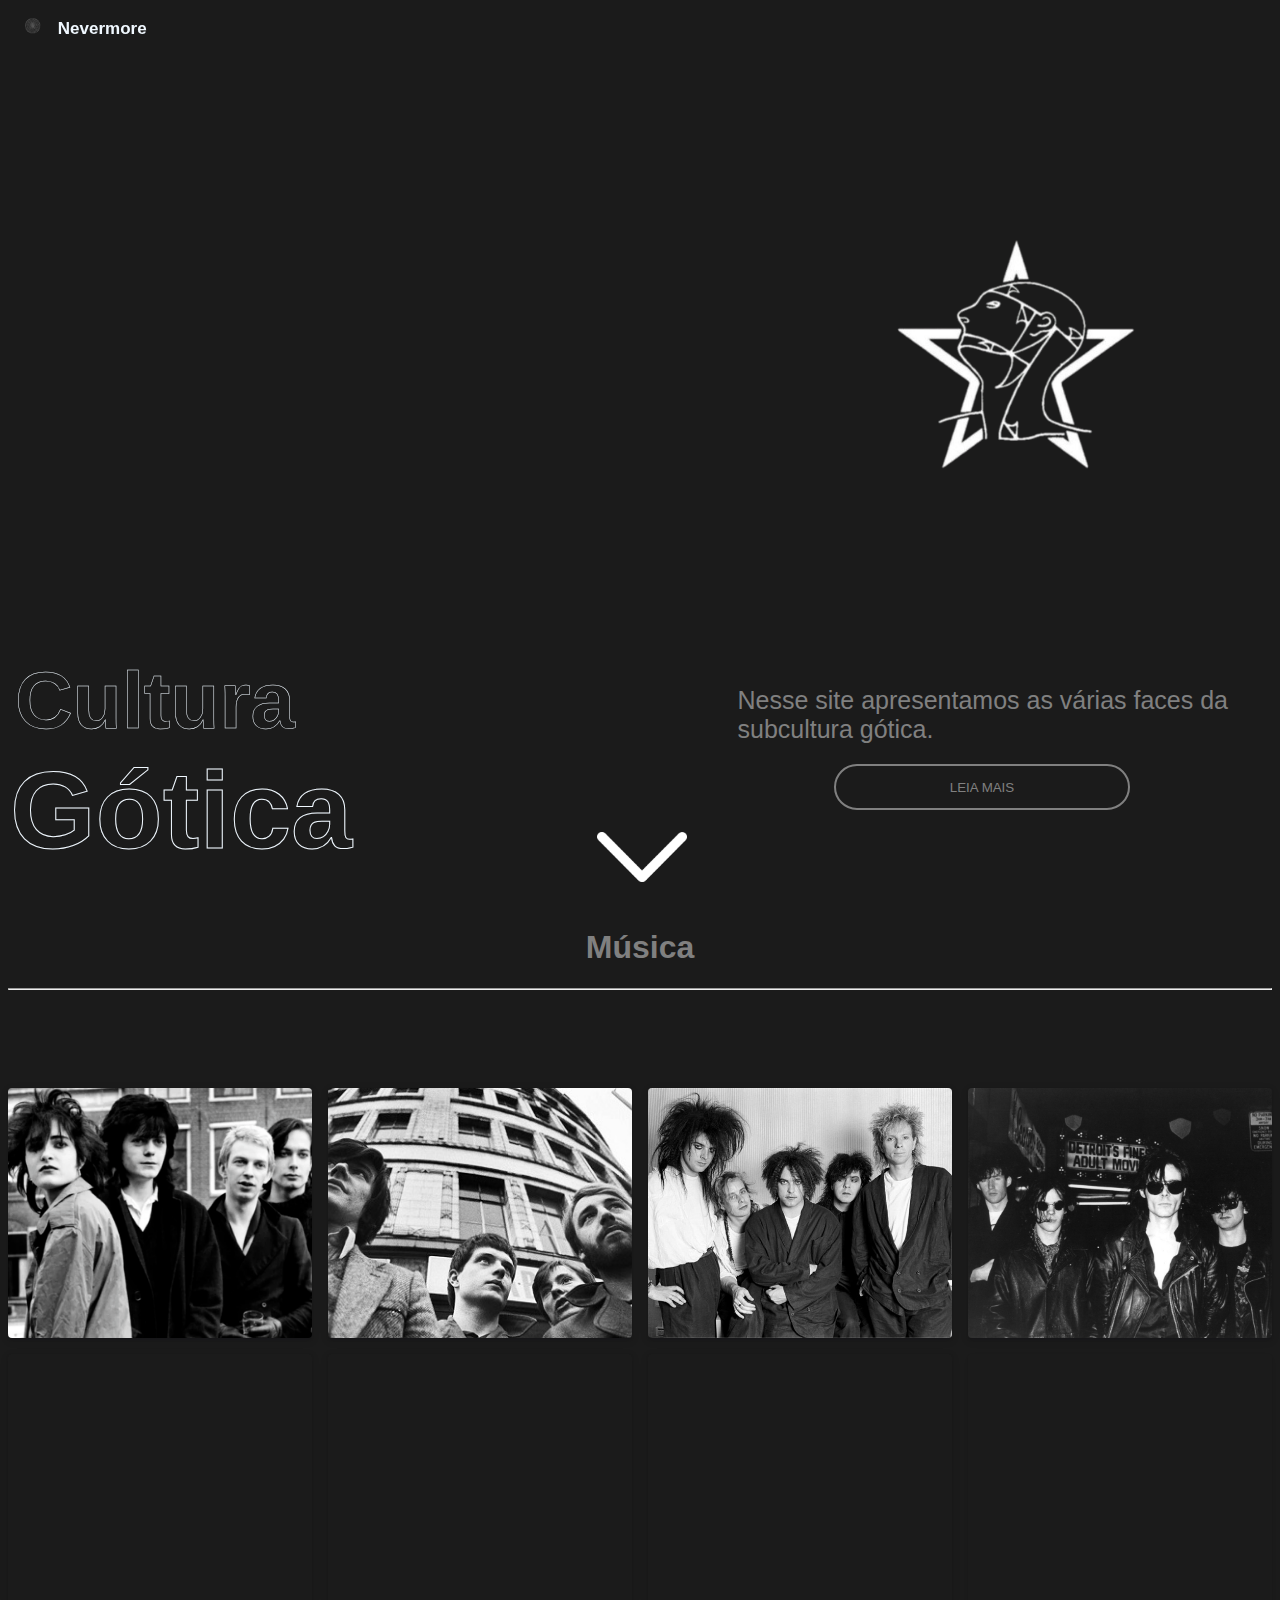
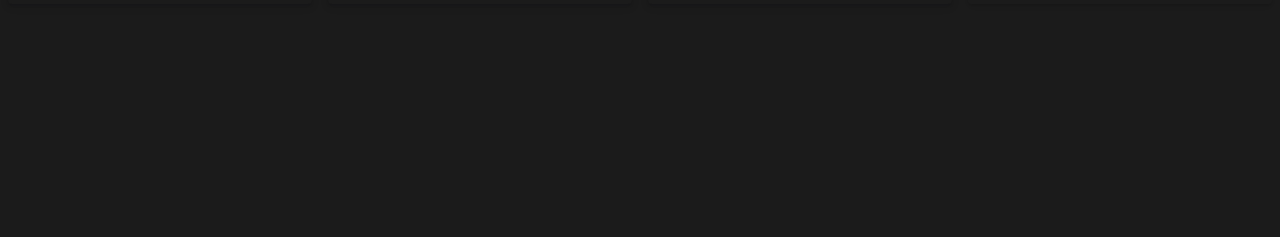
==== commit d8f21be0: "Update:" ====
--- a/index.html
+++ b/index.html
@@ -32,7 +32,7 @@
         </form>
         <!--<form action="pagV.html">
             <button type="submit" class="but2">VÍDEOS</button>
-        </form>--> <!--Caso queira  colocar de volta o botão de vídeo, porem ele ta sem o formato certo-->
+        </form>-->
             </div>
         </div>
         
@@ -48,31 +48,54 @@
             <br><br><br><br><br>
         </div>
     <section class="grid">
-            <a href="//open.spotify.com/artist/1n65zfwYIj5kKEtNgxUlWb?si=YqXDvU-JQb-svj98pLH63Q">
+            <a href="bandas/sixsouse.html">
                 <div class="card" style="background-image: url(./img/siouxsie.png);" >
                         <h1 class="card-text">Siouxsie And The <br>Banshees</h1>
                 </div>
             </a>
 
-            <a href="https://open.spotify.com/artist/432R46LaYsJZV2Gmc4jUV5?si=Z9nZ3NuUR_mgM40rltrKIA">
+            <a href="bandas/joy.html">
                 <div class="card" style="background-image: url(./img/joydivision.jpg);" >
                     <h1 class="card-text">Joy <br> Division</h1>
                 </div>
             </a>
 
-            <a href="https://open.spotify.com/artist/7bu3H8JO7d0UbMoVzbo70s?si=bSjBxHFbSVupbouTmdkXcQ">
+            <a href="bandas/thecure.html">
                 <div class="card" style="background-image: url(./img/thecure.jpeg);" >
                     <h1 class="card-text">The<br>Cure</h1>
                 </div>
             </a>
 
-            <a href="">
+            <a href="bandas/sisters.html">
                 <div class="card" style="background-image: url(./img/sisters.jpg);">
                     <h1 class="card-text">The Sisters of Mercy</h1>
+                </div>
+            </a>
+            <a href="bandas/bauhaus.html">
+                <div class="card" style="background-image: url(./img/bauhaus.jpg);">
+                    <h1 class="card-text">Bauhaus</h1>
+                </div>
+            </a>
+
+            <a href="bandas/thesmiths.html">
+                <div class="card" style="background-image: url(./img/thesmiths.jpg);">
+                    <h1 class="card-text">The Smiths</h1>
+                </div>
+            </a>
+
+            <a href="bandas/heads.html">
+                <div class="card" style="background-image: url(./img/talkingheads.png);">
+                    <h1 class="card-text">Talking Heads</h1>
+                </div>
+            </a>
+
+            <a href="bandas/cocteau.html">
+                <div class="card" style="background-image: url(./img/cocteau.jpg); filter: saturate(0%);">
+                    <h1 class="card-text">Cocteau Twins</h1>
                 </div>
             </a>
     </section> 
 
     </div>
 </body>
-</html>
+</html>--- a/css/estilos.css
+++ b/css/estilos.css
@@ -5,6 +5,7 @@
 
 body{
     font-family:Aria, Helvetica, sans-serif; 
+    color: gray;
     background-color: #1B1B1B;
 }
 
@@ -20,7 +21,6 @@
 body::-webkit-scrollbar-thumb{
     background: aliceblue;
 }
-
 
 
 #home{
@@ -45,7 +45,19 @@
     width: 40px
 }
 /*Textos*/
-h1.vazado{
+
+
+
+.texto{
+    display: table-cell;
+    float: left;
+    width: 400px;
+    margin-top: -10px;
+    margin-left: 2.5px;
+    line-height: 2;
+}
+
+.vazado{
     -webkit-text-stroke: 0.5px aliceblue;
     color:transparent;
     text-align: center;
@@ -61,6 +73,7 @@
     padding: 0;
     margin: 0;
 }
+
 
 h1.titulo2{
     -webkit-text-stroke: 1px aliceblue;
@@ -88,6 +101,7 @@
     float: left;
     font-size: 1.75rem;
     margin: 1px;
+    
     
 }
 
@@ -185,6 +199,14 @@
     filter: brightness(60%);
 }
 
+
+.imagem{
+    display: table-cell;
+    float: left;
+    padding: 15px;
+
+}
+
 /*Listas*/
 
 .banda1{
@@ -202,7 +224,6 @@
     filter: brightness(50%);
 }
 
-/*Posicionando elementos*/
 
 
 /*GRID*/
@@ -410,4 +431,5 @@
         height: 250px;
         
     }
-}+}
+
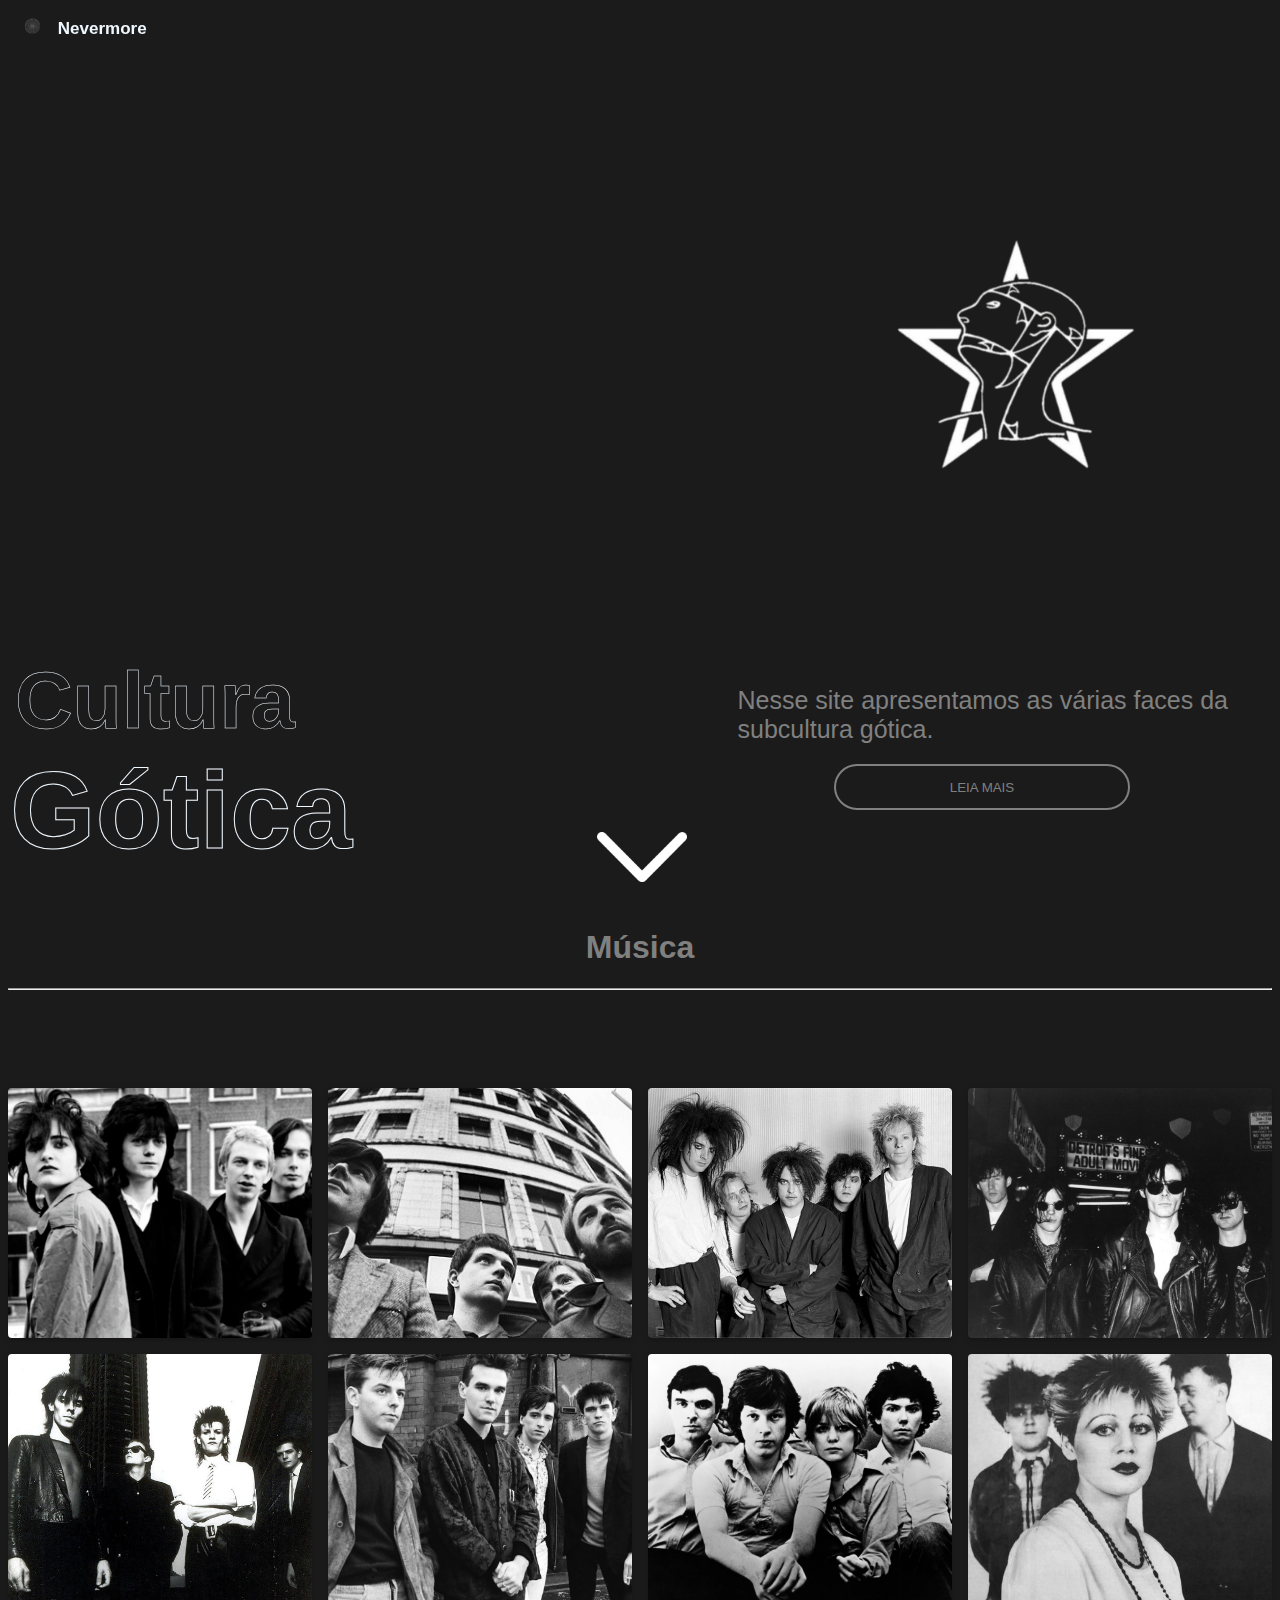
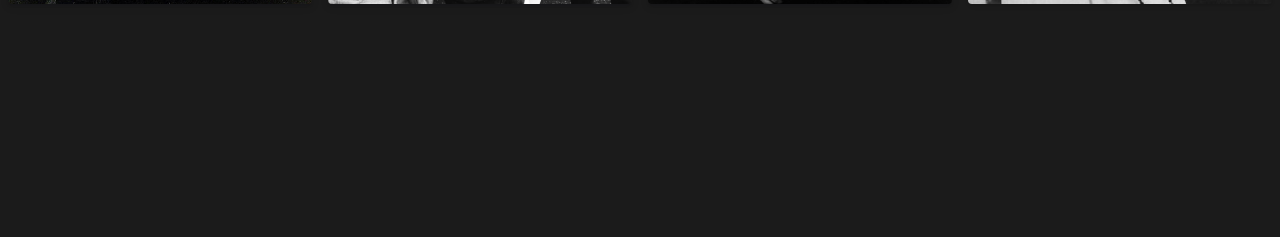
==== commit 0c43a95e: "Update 25/11" ====
--- a/index.html
+++ b/index.html
@@ -30,9 +30,6 @@
         <form action="pagL.html">
             <button type="menu" class="but1"> LEIA MAIS</button>
         </form>
-        <!--<form action="pagV.html">
-            <button type="submit" class="but2">VÍDEOS</button>
-        </form>-->
             </div>
         </div>
         
--- a/css/estilos.css
+++ b/css/estilos.css
@@ -224,8 +224,88 @@
     filter: brightness(50%);
 }
 
-
-
+/*carrosel*/
+.carousel {
+    width: 100vw;
+    height: 100vh;
+    position: relative;
+  }
+  
+  .carousel > ul {
+    margin: 0;
+    padding: 0;
+    list-style: none;
+  }
+  
+  .slide {
+    position: absolute;
+    inset: 0;
+    opacity: 0;
+    transition: 200ms opacity ease-in-out;
+    transition-delay: 200ms;
+  }
+  
+  .slide > img {
+    display: block;
+    width: 100%;
+    height: 100%;
+    object-fit: cover;
+    object-position: center;
+  }
+  
+  .slide[data-active] {
+    opacity: 1;
+    z-index: 1;
+    transition-delay: 0ms;
+  }
+  /*setas*/
+  
+  .seta1{
+    width: 4rem;
+    height: 5rem;
+    
+    animation: lado .7s linear infinite alternate;
+    }
+
+    
+
+    @keyframes lado {
+        100%{
+         transform: translateX(10%)}
+     }
+    /*setas*/
+  .carousel-button {
+    position: absolute;
+    z-index: 2;
+    background-color: transparent;
+    border: none;
+    font-size: 4rem;
+    top: 50%;
+    transform: translateY(-50%);
+ 
+    cursor: pointer;
+    border-radius: .25rem;
+    padding: 0 .5rem;
+    
+  }
+
+  .carousel-button.prev { 
+    left: 1rem;
+  }
+  
+  .carousel-button.next {
+    right: 2rem;
+  }
+
+
+.c-sect{
+    position: relative;
+    width: 100%;
+    min-height: 100vh;
+     
+    
+    overflow: hidden;
+}
 /*GRID*/
 .grid{
     display: grid;
@@ -431,5 +511,6 @@
         height: 250px;
         
     }
-}
-
+
+}
+
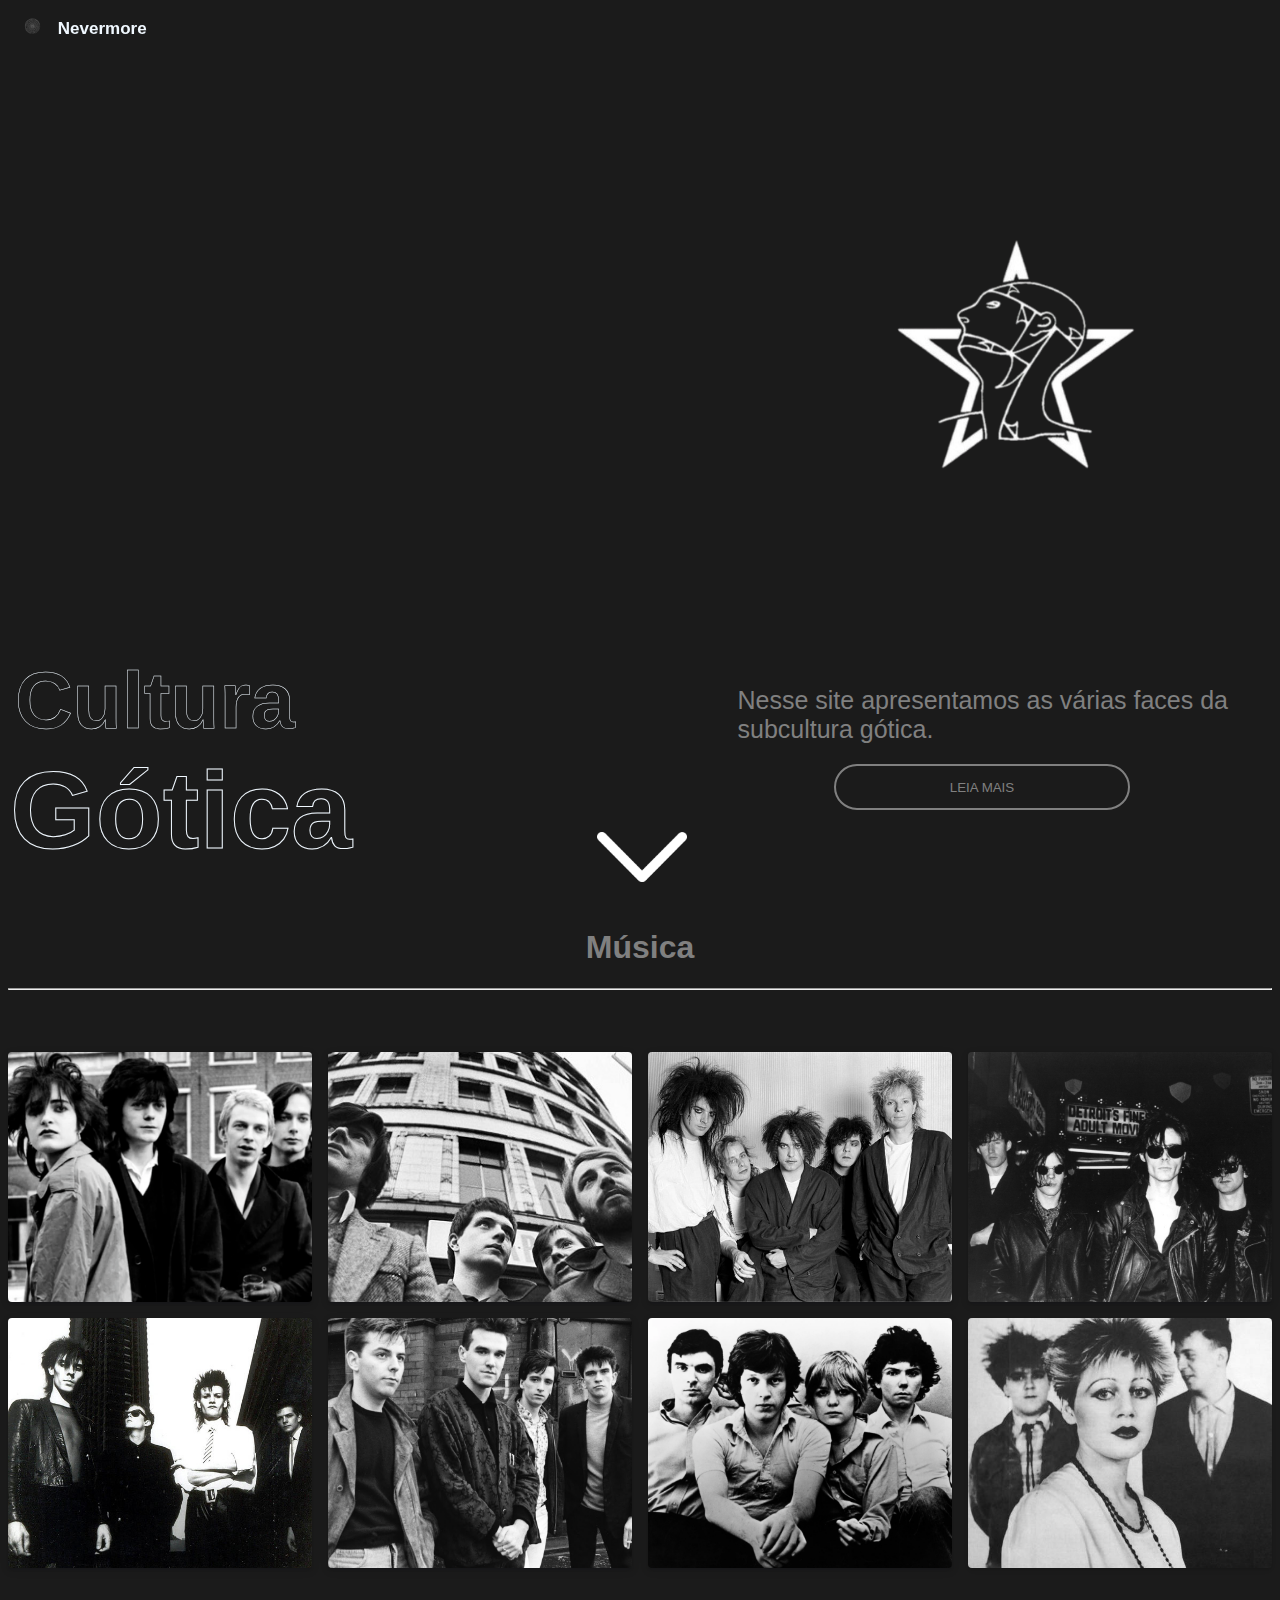
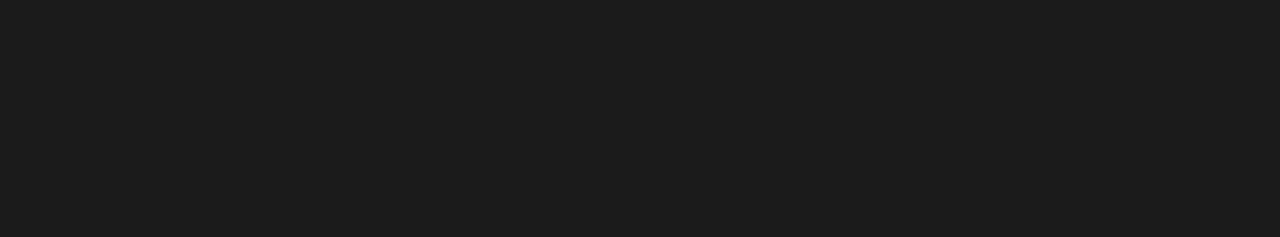
==== commit 3991ec2a: "Final" ====
--- a/index.html
+++ b/index.html
@@ -42,7 +42,7 @@
         <div style="margin: none">
             <h1 style="color: grey; text-align: center;">Música</h1> 
             <hr>
-            <br><br><br><br><br>
+            <br><br><br>
         </div>
     <section class="grid">
             <a href="bandas/sixsouse.html">
